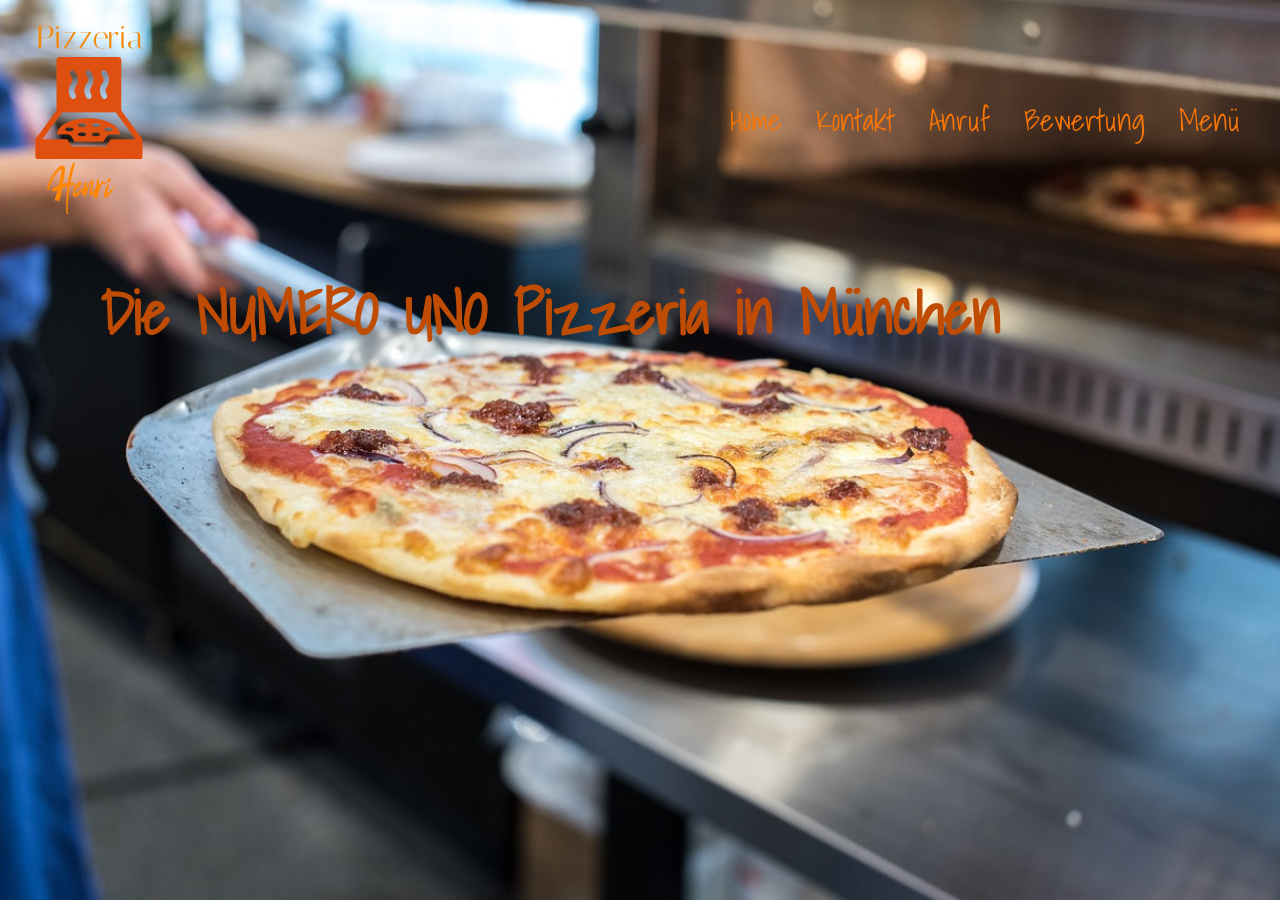
==== Pizza/index.html @ 20f20b5c "Moved index.html" ====
<!DOCTYPE html>
<html lang="en">

<head>
    <meta charset="UTF-8">
    <meta name="viewport" content="width=device-width, initial-scale=1.0">
    <title>Henri´s Pizzeria</title>

    <link rel="preconnect" href="https://fonts.googleapis.com">
    <link rel="preconnect" href="https://fonts.gstatic.com" crossorigin>
    <link href="https://fonts.googleapis.com/css2?family=Shadows+Into+Light&display=swap" rel="stylesheet">


    <style>
        body {
            margin: 0;
            font-family: "Shadows Into Light", cursive;
        }
        
        .header-image {
            height: 100vh;
            width: 100%;
            object-fit: cover;
        }
        
        .container {
            position: absolute;
            right: 40px;
            left: 30px;
            top: 20px;
            font-size: 30px;
            display: flex;
            align-items: center;
            justify-content: space-between;
        }
        
        .menu-link {
            color: rgb(251, 118, 3);
            text-decoration: none;
            margin-left: 20px;
        }
        
        .menu-link:hover {
            text-decoration: underline;
        }
        
        .logo {
            position: absolute;
            left: 30px;
            top: 30px;
        }
        
        .headline {
            position: absolute;
            left: 100px;
            top: 225px;
            color: rgb(192, 76, 4);
            font-size: 60px;
        }
    </style>
</head>

<body>


    <img src="img/pizza-background.jpg" class="header-image">
    <div class="container">
        <img src="img/logo-pizza.png">
        <div>
            <a class="menu-link" href="">Home</a>
            <a class="menu-link" href="">Kontakt</a>
            <a class="menu-link" href="">Anruf</a>
            <a class="menu-link" href="">Bewertung</a>
            <a class="menu-link" href="">Menü</a>
        </div>
    </div>

    <h1 class="headline">Die NUMERO UNO Pizzeria in München</h1>


</body>

</html>
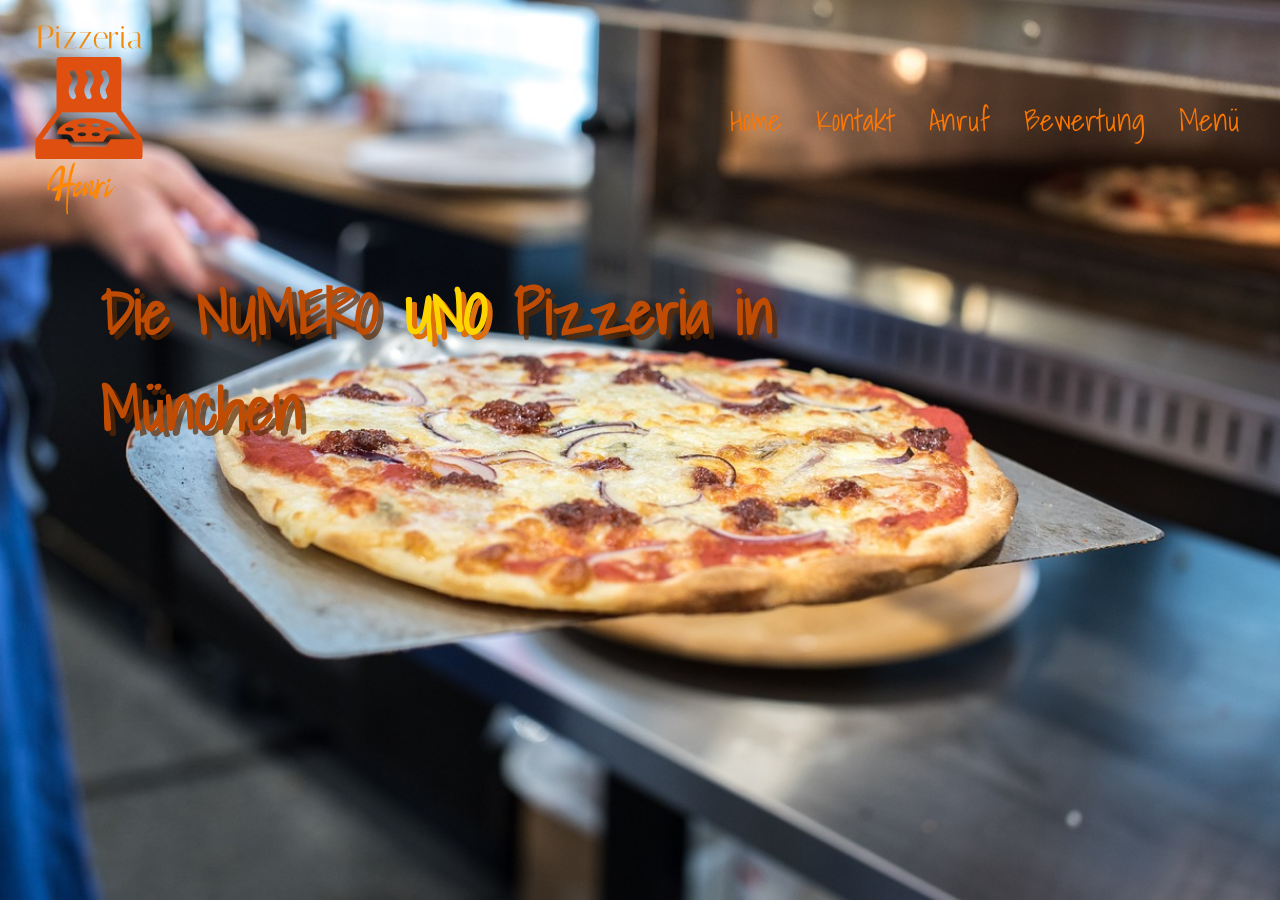
==== commit 18c3643a: "Adding shadow" ====
--- a/Pizza/index.html
+++ b/Pizza/index.html
@@ -1,83 +1,90 @@
-<!DOCTYPE html>
-<html lang="en">
-
-<head>
-    <meta charset="UTF-8">
-    <meta name="viewport" content="width=device-width, initial-scale=1.0">
-    <title>Henri´s Pizzeria</title>
-
-    <link rel="preconnect" href="https://fonts.googleapis.com">
-    <link rel="preconnect" href="https://fonts.gstatic.com" crossorigin>
-    <link href="https://fonts.googleapis.com/css2?family=Shadows+Into+Light&display=swap" rel="stylesheet">
-
-
-    <style>
-        body {
-            margin: 0;
-            font-family: "Shadows Into Light", cursive;
-        }
-        
-        .header-image {
-            height: 100vh;
-            width: 100%;
-            object-fit: cover;
-        }
-        
-        .container {
-            position: absolute;
-            right: 40px;
-            left: 30px;
-            top: 20px;
-            font-size: 30px;
-            display: flex;
-            align-items: center;
-            justify-content: space-between;
-        }
-        
-        .menu-link {
-            color: rgb(251, 118, 3);
-            text-decoration: none;
-            margin-left: 20px;
-        }
-        
-        .menu-link:hover {
-            text-decoration: underline;
-        }
-        
-        .logo {
-            position: absolute;
-            left: 30px;
-            top: 30px;
-        }
-        
-        .headline {
-            position: absolute;
-            left: 100px;
-            top: 225px;
-            color: rgb(192, 76, 4);
-            font-size: 60px;
-        }
-    </style>
-</head>
-
-<body>
-
-
-    <img src="img/pizza-background.jpg" class="header-image">
-    <div class="container">
-        <img src="img/logo-pizza.png">
-        <div>
-            <a class="menu-link" href="">Home</a>
-            <a class="menu-link" href="">Kontakt</a>
-            <a class="menu-link" href="">Anruf</a>
-            <a class="menu-link" href="">Bewertung</a>
-            <a class="menu-link" href="">Menü</a>
-        </div>
-    </div>
-
-    <h1 class="headline">Die NUMERO UNO Pizzeria in München</h1>
-
-
-</body>
-
+<!DOCTYPE html>
+<html lang="en">
+
+<head>
+    <meta charset="UTF-8">
+    <meta name="viewport" content="width=device-width, initial-scale=1.0">
+    <title>Henri´s Pizzeria</title>
+
+    <link rel="preconnect" href="https://fonts.googleapis.com">
+    <link rel="preconnect" href="https://fonts.gstatic.com" crossorigin>
+    <link href="https://fonts.googleapis.com/css2?family=Shadows+Into+Light&display=swap" rel="stylesheet">
+
+
+    <style>
+        body {
+            margin: 0;
+            font-family: "Shadows Into Light", cursive;
+        }
+        
+        .header-image {
+            height: 100vh;
+            width: 100%;
+            object-fit: cover;
+        }
+        
+        .container {
+            position: absolute;
+            right: 40px;
+            left: 30px;
+            top: 20px;
+            font-size: 30px;
+            display: flex;
+            align-items: center;
+            justify-content: space-between;
+        }
+        
+        .menu-link {
+            color: rgb(251, 118, 3);
+            text-decoration: none;
+            margin-left: 20px;
+        }
+        
+        .menu-link:hover {
+            text-decoration: underline;
+        }
+        
+        .logo {
+            position: absolute;
+            left: 30px;
+            top: 30px;
+        }
+        
+        .headline {
+            position: absolute;
+            left: 100px;
+            top: 225px;
+            color: rgb(192, 76, 4);
+            font-size: 60px;
+            width: 700px;
+            text-shadow: 5px 5px rgb(92, 41, 1, 0.7);
+        }
+        
+        .color {
+            color: rgb(255, 213, 0);
+            text-shadow: 5px 5px rgb(223, 110, 12);
+        }
+    </style>
+</head>
+
+<body>
+
+
+    <img src="img/pizza-background.jpg" class="header-image">
+    <div class="container">
+        <img src="img/logo-pizza.png">
+        <div>
+            <a class="menu-link" href="">Home</a>
+            <a class="menu-link" href="">Kontakt</a>
+            <a class="menu-link" href="">Anruf</a>
+            <a class="menu-link" href="">Bewertung</a>
+            <a class="menu-link" href="">Menü</a>
+        </div>
+    </div>
+
+    <h1 class="headline">Die NUMERO <span class="color">UNO</span> Pizzeria in München</h1>
+
+
+</body>
+
 </html>
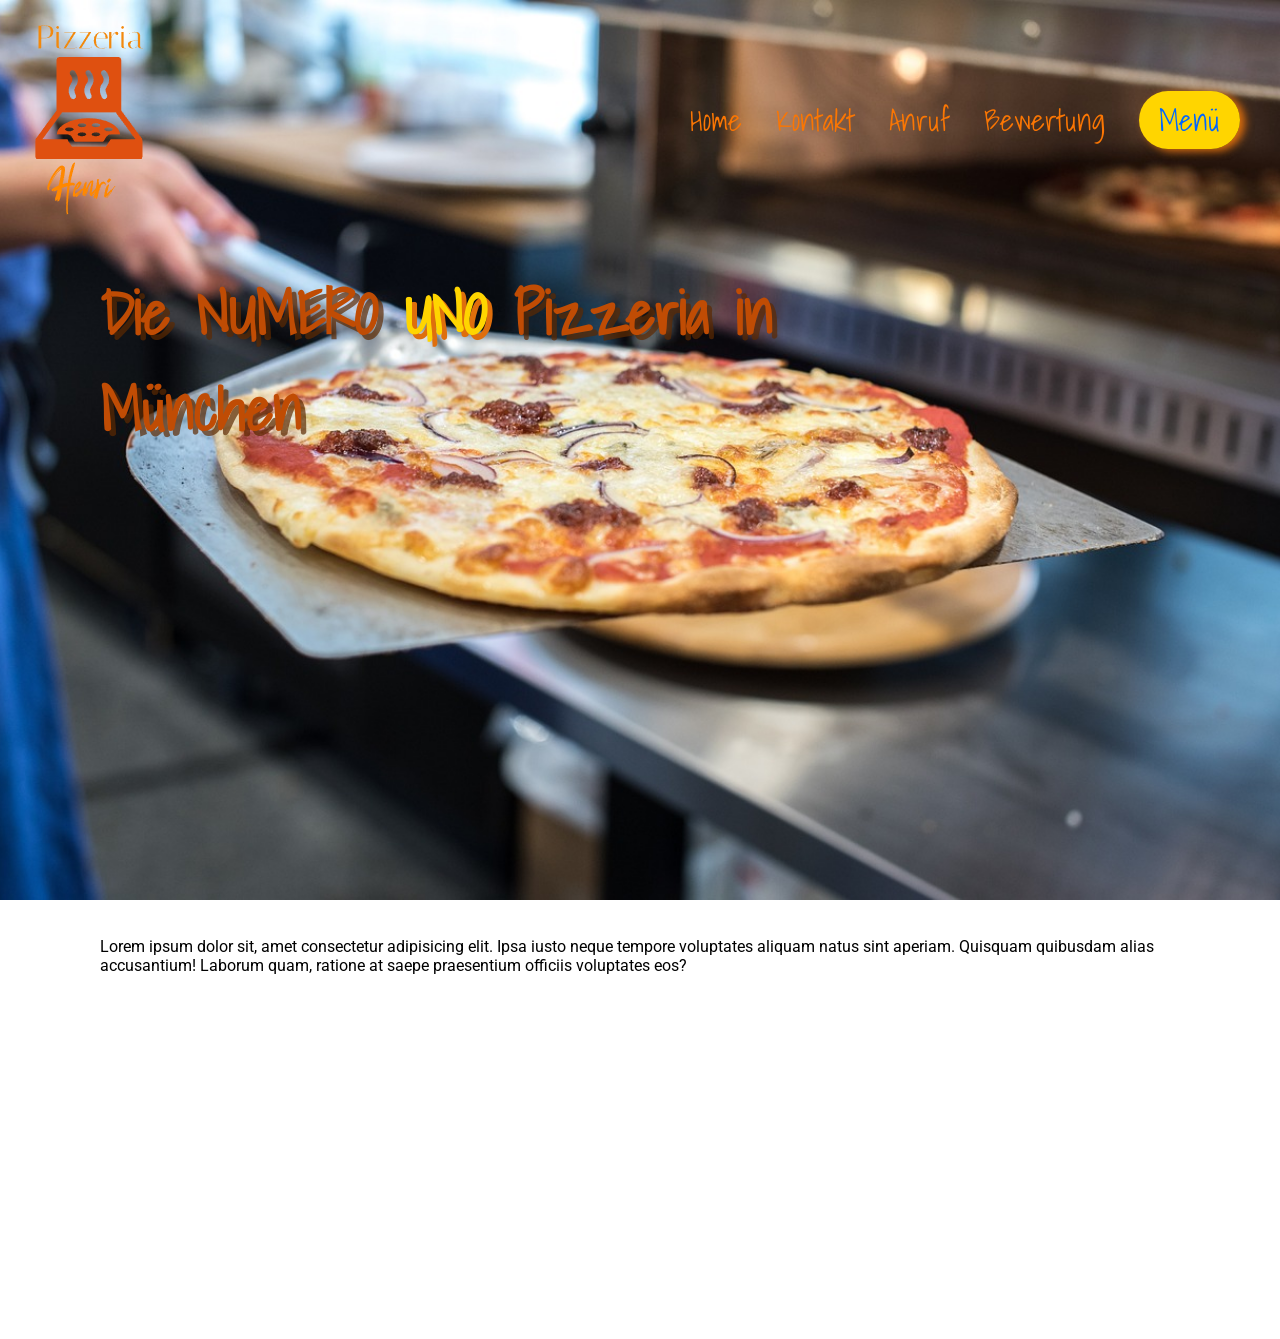
==== commit 646daf51: "adding map" ====
--- a/Pizza/index.html
+++ b/Pizza/index.html
@@ -10,6 +10,9 @@
     <link rel="preconnect" href="https://fonts.gstatic.com" crossorigin>
     <link href="https://fonts.googleapis.com/css2?family=Shadows+Into+Light&display=swap" rel="stylesheet">
 
+    <link rel="preconnect" href="https://fonts.googleapis.com">
+    <link rel="preconnect" href="https://fonts.gstatic.com" crossorigin>
+    <link href="https://fonts.googleapis.com/css2?family=Roboto:ital,wght@0,100..900;1,100..900&display=swap" rel="stylesheet">
 
     <style>
         body {
@@ -64,6 +67,20 @@
             color: rgb(255, 213, 0);
             text-shadow: 5px 5px rgb(223, 110, 12);
         }
+        
+        .description-section {
+            font-family: "Roboto", sans-serif;
+            height: 300px;
+            padding: 30px 100px;
+        }
+        
+        .button {
+            background-color: rgb(255, 213, 0);
+            padding: 5px 20px;
+            border-radius: 50px;
+            color: rgb(0, 102, 255);
+            box-shadow: 5px 2px 8px rgb(223, 110, 12);
+        }
     </style>
 </head>
 
@@ -78,12 +95,20 @@
             <a class="menu-link" href="">Kontakt</a>
             <a class="menu-link" href="">Anruf</a>
             <a class="menu-link" href="">Bewertung</a>
-            <a class="menu-link" href="">Menü</a>
+            <a class="menu-link button" href="">Menü</a>
         </div>
     </div>
 
     <h1 class="headline">Die NUMERO <span class="color">UNO</span> Pizzeria in München</h1>
 
+    <div class="description-section">
+        <div>Lorem ipsum dolor sit, amet consectetur adipisicing elit. Ipsa iusto neque tempore voluptates aliquam natus sint aperiam. Quisquam quibusdam alias accusantium! Laborum quam, ratione at saepe praesentium officiis voluptates eos?</div>
+
+        <iframe class="description-section" src="https://www.google.com/maps/embed?pb=!1m18!1m12!1m3!1d25897.283007654587!2d11.547375999966675!3d48.15229002159226!2m3!1f0!2f0!3f0!3m2!1i1024!2i768!4f13.1!3m3!1m2!1s0x479e75a113cc8df9%3A0x3563c4e1246145cd!2sSalve%20-%20Bar%2C%20Cucina%20%26%20Pizzeria!5e1!3m2!1sen!2sde!4v1777994820282!5m2!1sen!2sde"
+            height="200px" width="600px" style="border:0;" allowfullscreen="" loading="lazy" referrerpolicy="no-referrer-when-downgrade"></iframe>
+    </div>
+
+
 
 </body>
 
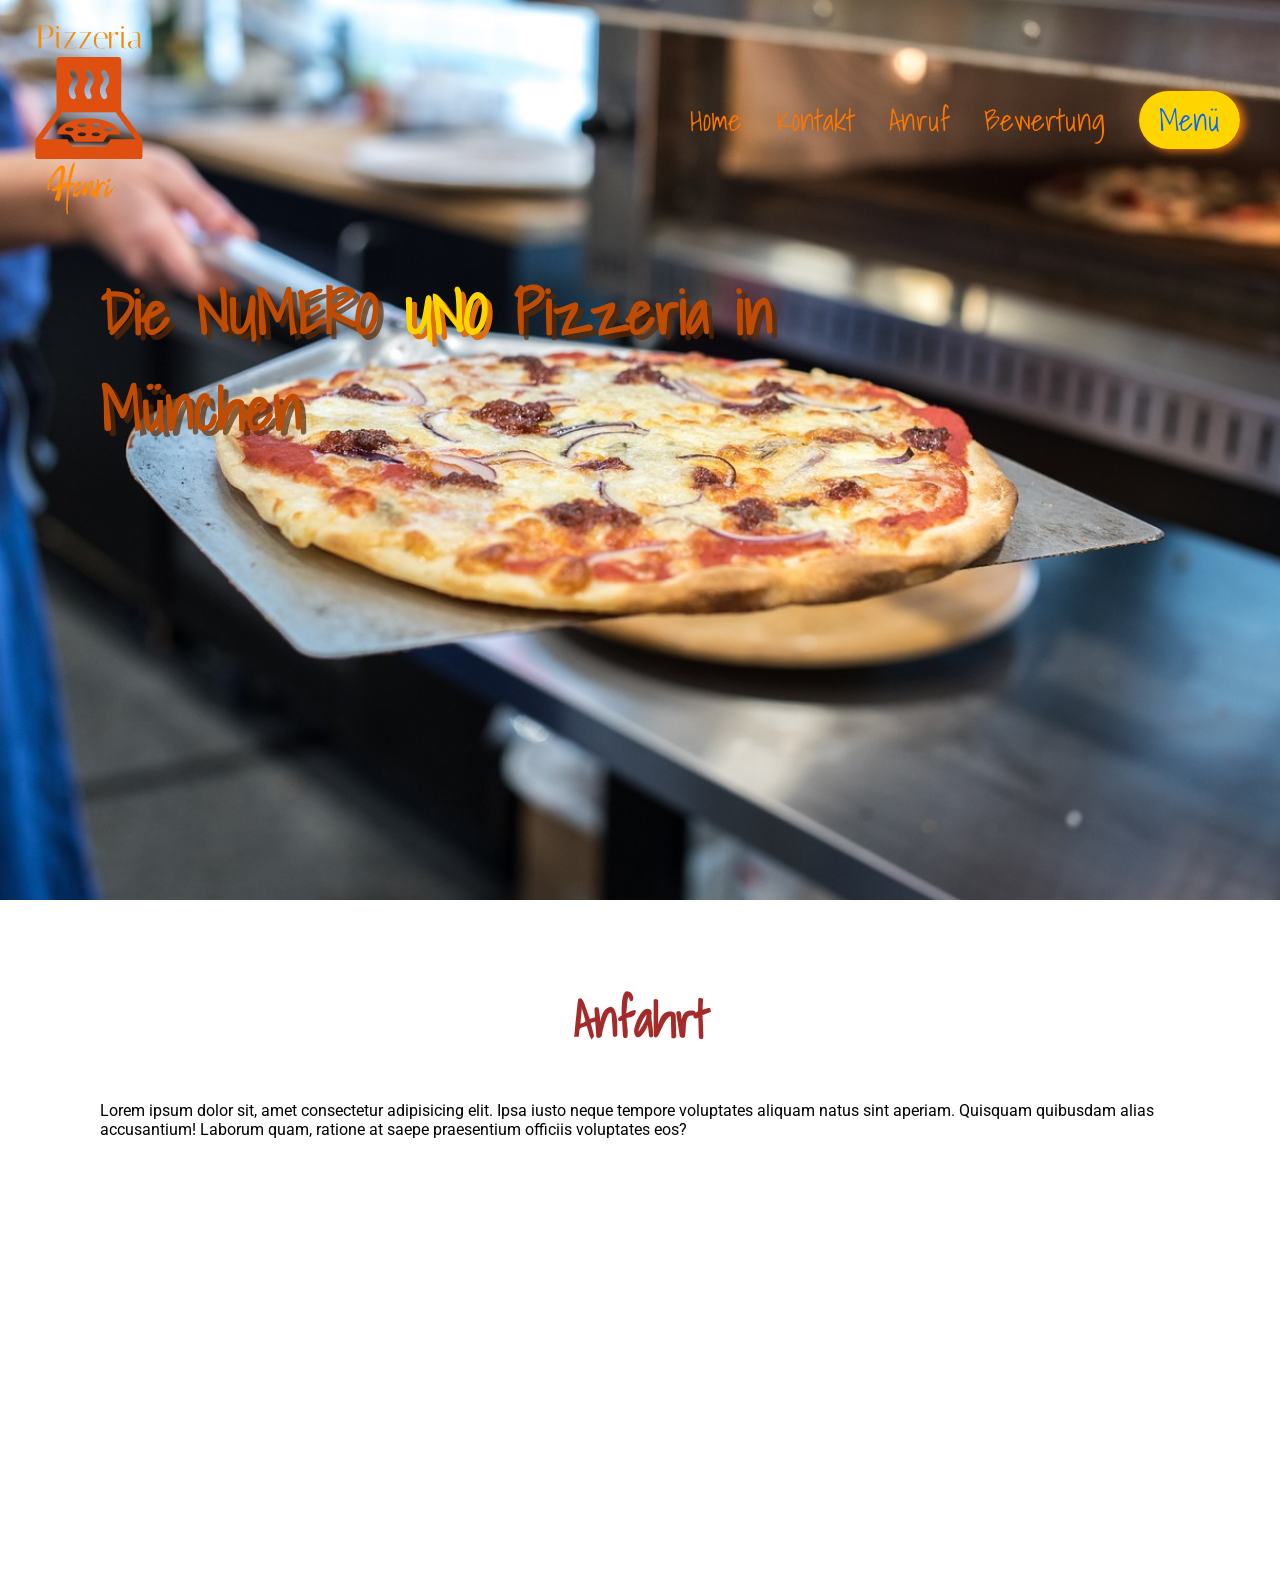
==== commit 484f2d35: "map position" ====
--- a/Pizza/index.html
+++ b/Pizza/index.html
@@ -81,11 +81,17 @@
             color: rgb(0, 102, 255);
             box-shadow: 5px 2px 8px rgb(223, 110, 12);
         }
+        
+        .anfahrt {
+            font-family: "Shadows Into Light", cursive;
+            color: brown;
+            font-size: 50px;
+            text-align: center;
+        }
     </style>
 </head>
 
 <body>
-
 
     <img src="img/pizza-background.jpg" class="header-image">
     <div class="container">
@@ -102,11 +108,11 @@
     <h1 class="headline">Die NUMERO <span class="color">UNO</span> Pizzeria in München</h1>
 
     <div class="description-section">
+        <h2 class="anfahrt">Anfahrt</h2>
         <div>Lorem ipsum dolor sit, amet consectetur adipisicing elit. Ipsa iusto neque tempore voluptates aliquam natus sint aperiam. Quisquam quibusdam alias accusantium! Laborum quam, ratione at saepe praesentium officiis voluptates eos?</div>
 
-        <iframe class="description-section" src="https://www.google.com/maps/embed?pb=!1m18!1m12!1m3!1d25897.283007654587!2d11.547375999966675!3d48.15229002159226!2m3!1f0!2f0!3f0!3m2!1i1024!2i768!4f13.1!3m3!1m2!1s0x479e75a113cc8df9%3A0x3563c4e1246145cd!2sSalve%20-%20Bar%2C%20Cucina%20%26%20Pizzeria!5e1!3m2!1sen!2sde!4v1777994820282!5m2!1sen!2sde"
-            height="200px" width="600px" style="border:0;" allowfullscreen="" loading="lazy" referrerpolicy="no-referrer-when-downgrade"></iframe>
-    </div>
+        <iframe src="https://www.google.com/maps/embed?pb=!1m18!1m12!1m3!1d25897.283007654587!2d11.547375999966675!3d48.15229002159226!2m3!1f0!2f0!3f0!3m2!1i1024!2i768!4f13.1!3m3!1m2!1s0x479e75a113cc8df9%3A0x3563c4e1246145cd!2sSalve%20-%20Bar%2C%20Cucina%20%26%20Pizzeria!5e1!3m2!1sen!2sde!4v1777994820282!5m2!1sen!2sde"
+            width="600" height="450" style="border:0;" allowfullscreen="" loading="lazy" referrerpolicy="no-referrer-when-downgrade"></iframe>
 
 
 
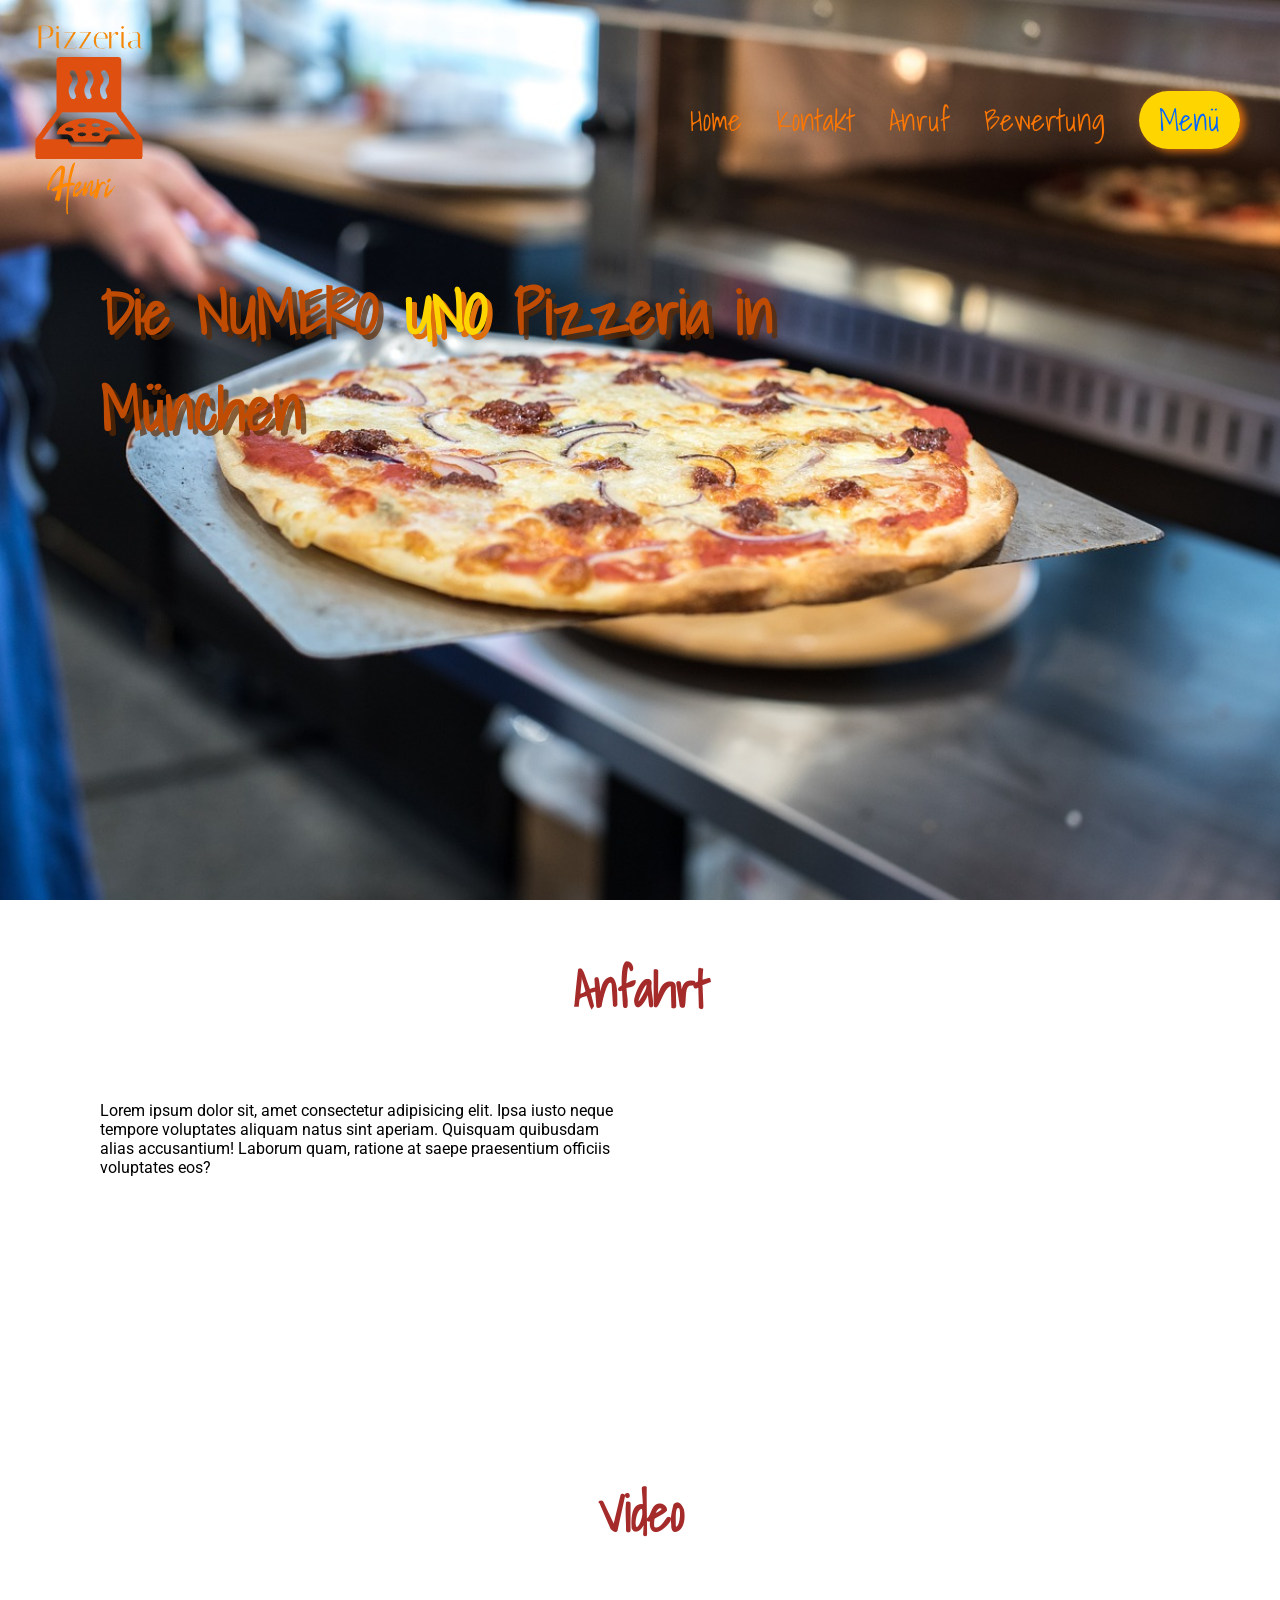
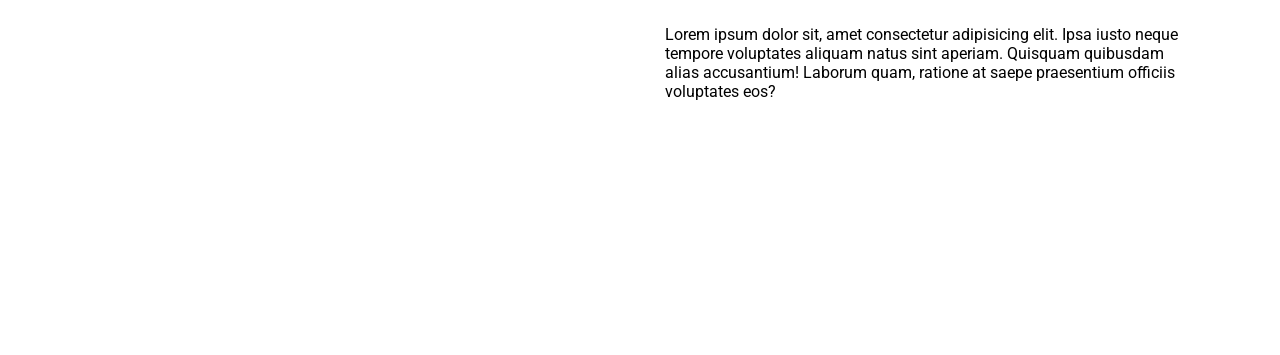
==== commit 31a023f7: "Adding video and style" ====
--- a/Pizza/index.html
+++ b/Pizza/index.html
@@ -14,81 +14,8 @@
     <link rel="preconnect" href="https://fonts.gstatic.com" crossorigin>
     <link href="https://fonts.googleapis.com/css2?family=Roboto:ital,wght@0,100..900;1,100..900&display=swap" rel="stylesheet">
 
-    <style>
-        body {
-            margin: 0;
-            font-family: "Shadows Into Light", cursive;
-        }
-        
-        .header-image {
-            height: 100vh;
-            width: 100%;
-            object-fit: cover;
-        }
-        
-        .container {
-            position: absolute;
-            right: 40px;
-            left: 30px;
-            top: 20px;
-            font-size: 30px;
-            display: flex;
-            align-items: center;
-            justify-content: space-between;
-        }
-        
-        .menu-link {
-            color: rgb(251, 118, 3);
-            text-decoration: none;
-            margin-left: 20px;
-        }
-        
-        .menu-link:hover {
-            text-decoration: underline;
-        }
-        
-        .logo {
-            position: absolute;
-            left: 30px;
-            top: 30px;
-        }
-        
-        .headline {
-            position: absolute;
-            left: 100px;
-            top: 225px;
-            color: rgb(192, 76, 4);
-            font-size: 60px;
-            width: 700px;
-            text-shadow: 5px 5px rgb(92, 41, 1, 0.7);
-        }
-        
-        .color {
-            color: rgb(255, 213, 0);
-            text-shadow: 5px 5px rgb(223, 110, 12);
-        }
-        
-        .description-section {
-            font-family: "Roboto", sans-serif;
-            height: 300px;
-            padding: 30px 100px;
-        }
-        
-        .button {
-            background-color: rgb(255, 213, 0);
-            padding: 5px 20px;
-            border-radius: 50px;
-            color: rgb(0, 102, 255);
-            box-shadow: 5px 2px 8px rgb(223, 110, 12);
-        }
-        
-        .anfahrt {
-            font-family: "Shadows Into Light", cursive;
-            color: brown;
-            font-size: 50px;
-            text-align: center;
-        }
-    </style>
+    <link rel="stylesheet" href="style.css">
+
 </head>
 
 <body>
@@ -96,7 +23,7 @@
     <img src="img/pizza-background.jpg" class="header-image">
     <div class="container">
         <img src="img/logo-pizza.png">
-        <div>
+        <div class="navigation">
             <a class="menu-link" href="">Home</a>
             <a class="menu-link" href="">Kontakt</a>
             <a class="menu-link" href="">Anruf</a>
@@ -106,13 +33,28 @@
     </div>
 
     <h1 class="headline">Die NUMERO <span class="color">UNO</span> Pizzeria in München</h1>
+    <h2>Anfahrt</h2>
 
     <div class="description-section">
-        <h2 class="anfahrt">Anfahrt</h2>
-        <div>Lorem ipsum dolor sit, amet consectetur adipisicing elit. Ipsa iusto neque tempore voluptates aliquam natus sint aperiam. Quisquam quibusdam alias accusantium! Laborum quam, ratione at saepe praesentium officiis voluptates eos?</div>
 
-        <iframe src="https://www.google.com/maps/embed?pb=!1m18!1m12!1m3!1d25897.283007654587!2d11.547375999966675!3d48.15229002159226!2m3!1f0!2f0!3f0!3m2!1i1024!2i768!4f13.1!3m3!1m2!1s0x479e75a113cc8df9%3A0x3563c4e1246145cd!2sSalve%20-%20Bar%2C%20Cucina%20%26%20Pizzeria!5e1!3m2!1sen!2sde!4v1777994820282!5m2!1sen!2sde"
-            width="600" height="450" style="border:0;" allowfullscreen="" loading="lazy" referrerpolicy="no-referrer-when-downgrade"></iframe>
+        <div class="half-width">
+            Lorem ipsum dolor sit, amet consectetur adipisicing elit. Ipsa iusto neque tempore voluptates aliquam natus sint aperiam. Quisquam quibusdam alias accusantium! Laborum quam, ratione at saepe praesentium officiis voluptates eos?
+        </div>
+
+        <iframe class="half-width" src="https://www.google.com/maps/embed?pb=!1m18!1m12!1m3!1d25897.283007654587!2d11.547375999966675!3d48.15229002159226!2m3!1f0!2f0!3f0!3m2!1i1024!2i768!4f13.1!3m3!1m2!1s0x479e75a113cc8df9%3A0x3563c4e1246145cd!2sSalve%20-%20Bar%2C%20Cucina%20%26%20Pizzeria!5e1!3m2!1sen!2sde!4v1777994820282!5m2!1sen!2sde"
+            style="border:0;" allowfullscreen="" loading="lazy" referrerpolicy="no-referrer-when-downgrade">
+        </iframe>
+    </div>
+    <h2>Video</h2>
+    <div class="description-section">
+        <div class="video-container">
+            <iframe class="youtube" src="https://www.youtube.com/embed/4mA54Uy3YGY?si=-kdNTMbwK5ahYjMD" title="YouTube video player" frameborder="0" allow="accelerometer; autoplay; clipboard-write; encrypted-media; gyroscope; picture-in-picture; web-share" referrerpolicy="strict-origin-when-cross-origin"
+                allowfullscreen></iframe>
+        </div>
+        <div class="half-width">
+            Lorem ipsum dolor sit, amet consectetur adipisicing elit. Ipsa iusto neque tempore voluptates aliquam natus sint aperiam. Quisquam quibusdam alias accusantium! Laborum quam, ratione at saepe praesentium officiis voluptates eos?
+        </div>
+    </div>
 
 
 
--- a/Pizza/style.css
+++ b/Pizza/style.css
@@ -0,0 +1,111 @@
+              body {
+                  margin: 0;
+                  font-family: "Shadows Into Light", cursive;
+              }
+              
+              .header-image {
+                  height: 100vh;
+                  width: 100%;
+                  object-fit: cover;
+              }
+              
+              .container {
+                  position: absolute;
+                  right: 40px;
+                  left: 30px;
+                  top: 20px;
+                  font-size: 30px;
+                  display: flex;
+                  align-items: center;
+                  justify-content: space-between;
+              }
+              
+              .menu-link {
+                  color: rgb(251, 118, 3);
+                  text-decoration: none;
+                  margin-left: 20px;
+              }
+              
+              .menu-link:hover {
+                  text-decoration: underline;
+              }
+              
+              .logo {
+                  position: absolute;
+                  left: 30px;
+                  top: 30px;
+              }
+              
+              .headline {
+                  position: absolute;
+                  left: 100px;
+                  top: 225px;
+                  color: rgb(192, 76, 4);
+                  font-size: 60px;
+                  width: 700px;
+                  text-shadow: 5px 5px rgb(92, 41, 1, 0.7);
+              }
+              
+              .color {
+                  color: rgb(255, 213, 0);
+                  text-shadow: 5px 5px rgb(223, 110, 12);
+              }
+              
+              .description-section {
+                  font-family: "Roboto", sans-serif;
+                  height: 300px;
+                  padding: 30px 100px;
+                  display: flex;
+                  gap: 50px;
+              }
+              
+              .button {
+                  background-color: rgb(255, 213, 0);
+                  padding: 5px 20px;
+                  border-radius: 50px;
+                  color: rgb(0, 102, 255);
+                  box-shadow: 5px 2px 8px rgb(223, 110, 12);
+              }
+              
+              h2 {
+                  text-align: center;
+                  font-family: "Shadows Into Light", cursive;
+                  font-size: 50px;
+                  color: brown;
+              }
+              
+              .half-width {
+                  width: 50%;
+              }
+              
+              .quarter-width {
+                  width: 25%;
+              }
+              
+              .video-container {
+                  width: 50%;
+              }
+              
+              .youtube {
+                  width: calc(100vw*0.4);
+                  height: calc(50vw*0.4);
+              }
+              
+              @media(max-width: 700px) {
+                  .description-section {
+                      flex-direction: column;
+                      align-items: center;
+                      height: unset;
+                  }
+                  .half-width {
+                      width: unset;
+                  }
+                  .video-container {
+                      width: unset;
+                      display: flex;
+                      justify-content: center;
+                  }
+                  .navigation {
+                      display: none;
+                  }
+              }
